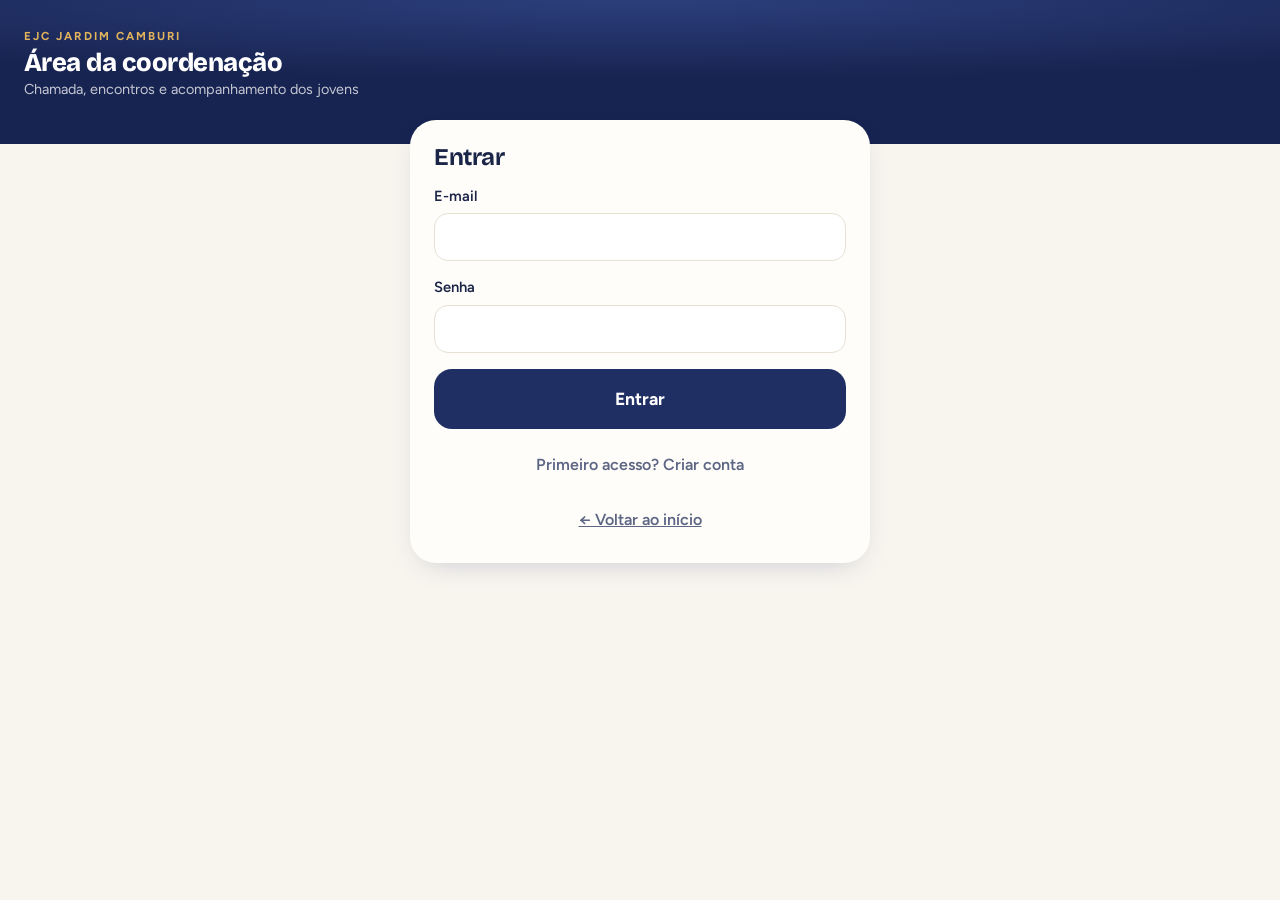
==== coordenacao.html @ 42dc7bba "Renomeia para EJC Jardim Camburi Co-Authored-By: Claude Opus 5.5 <noreply@anthropic.com>" ====
<!doctype html>
<html lang="pt-BR">
<head>
<meta charset="utf-8">
<meta name="viewport" content="width=device-width,initial-scale=1,viewport-fit=cover">
<meta name="theme-color" content="#172350">
<meta name="robots" content="noindex">
<title>Coordenação · EJC Jardim Camburi</title>
<link rel="icon" href="data:image/svg+xml,%3Csvg xmlns='http://www.w3.org/2000/svg' viewBox='0 0 64 64'%3E%3Crect width='64' height='64' rx='16' fill='%23172350'/%3E%3Cpath d='M32 14v36M20 26h24' stroke='%23e3b45c' stroke-width='7' stroke-linecap='round'/%3E%3C/svg%3E">
<link rel="preconnect" href="https://fonts.googleapis.com">
<link rel="preconnect" href="https://fonts.gstatic.com" crossorigin>
<link rel="stylesheet" href="https://fonts.googleapis.com/css2?family=Bricolage+Grotesque:opsz,wght@12..96,700;12..96,800&family=Figtree:wght@400;500;600;700&display=swap">
<link rel="stylesheet" href="css/app.css">
</head>
<body>
<div id="root"><div class="spinner" role="status" aria-label="Carregando"></div></div>
<script src="vendor/supabase.js"></script>
<script src="vendor/qrcode.min.js"></script>
<script type="module" src="js/coord.js"></script>
</body>
</html>
---- css/app.css ----
/* Layout: telas de celular primeiro — cabeçalho azul com cartão sobreposto; coordenação com navegação inferior fixa. */
:root {
  color-scheme: light;
  --bg: #f8f5ef;
  --card: #fffdf9;
  --ink: #1b2547;
  --ink-soft: #5d6684;
  --navy: #1f2f63;
  --navy-deep: #141f45;
  --gold: #e3b45c;
  --gold-deep: #c9953c;
  --gold-soft: #f7ead0;
  --line: #e7e1d4;
  --chip: #f1ece2;
  --ok: #2f7a86;
  --ok-soft: #dcefef;
  --warn: #9a6416;
  --warn-soft: #fbecd2;
  --bad: #b8402e;
  --bad-soft: #f8e1dc;
  --wa: #1f9d55;
  --font-display: "Bricolage Grotesque", "Figtree", ui-sans-serif, system-ui, sans-serif;
  --font-body: "Figtree", ui-sans-serif, system-ui, -apple-system, sans-serif;
  --radius: 18px;
  --shadow: 0 10px 30px -14px rgba(31, 47, 99, .28);
  --hero: radial-gradient(120% 80% at 50% 0%, #2c3f7c 0%, #172350 70%);
}

* { box-sizing: border-box; }
html, body { margin: 0; }
body {
  background: var(--bg);
  color: var(--ink);
  font: 16px/1.45 var(--font-body);
  -webkit-tap-highlight-color: transparent;
  min-height: 100dvh;
}
h1, h2, h3 { font-family: var(--font-display); letter-spacing: -.02em; line-height: 1.1; margin: 0; text-wrap: balance; }
p { margin: 0; }
a { color: inherit; }
button, input, select, textarea { font: inherit; color: inherit; }
[hidden] { display: none !important; }
:focus-visible { outline: 3px solid var(--gold); outline-offset: 2px; }
.muted { color: var(--ink-soft); }
.small { font-size: .875rem; }
.tiny { font-size: .78rem; }
.num { font-variant-numeric: tabular-nums; }
.eyebrow { font-size: .72rem; font-weight: 700; letter-spacing: .18em; text-transform: uppercase; color: var(--gold); }

/* ---------- Cabeçalho + cartão ---------- */
.hero { background: var(--hero); color: #fff; padding: calc(28px + env(safe-area-inset-top, 0px)) 24px 44px; }
.hero h1 { font-size: 1.6rem; font-weight: 800; margin-top: 4px; }
.hero .sub { color: rgba(255,255,255,.75); font-size: .9rem; margin-top: 2px; }
.wrap { padding: 0 16px 40px; margin-top: -24px; }
.card { background: var(--card); border-radius: 26px; box-shadow: var(--shadow); padding: 24px; max-width: 460px; margin: 0 auto; }

/* ---------- Formulários ---------- */
.field { display: grid; gap: 6px; }
.field > span, label.lbl { font-weight: 600; font-size: .92rem; }
.input, select.input, textarea.input {
  width: 100%; height: 48px; border-radius: 14px; border: 1.5px solid var(--line);
  background: #fff; padding: 0 14px; font-size: 1rem;
}
textarea.input { height: auto; min-height: 84px; padding: 12px 14px; resize: vertical; }
.input:focus { border-color: var(--navy); outline: none; box-shadow: 0 0 0 3px rgba(31,47,99,.12); }
.input.big { height: 64px; text-align: center; font-size: 1.6rem; font-weight: 600; letter-spacing: .02em; border-radius: 18px; }
.stack { display: grid; gap: 16px; }
.row { display: flex; gap: 10px; flex-wrap: wrap; align-items: center; }
.row > * { min-width: 0; }
.grid2 { display: grid; grid-template-columns: 1fr 1fr; gap: 10px; }
.err { color: var(--bad); font-size: .9rem; }

/* ---------- Botões ---------- */
.btn {
  display: inline-flex; align-items: center; justify-content: center; gap: 8px;
  height: 46px; padding: 0 18px; border-radius: 14px; border: 0; cursor: pointer;
  font-weight: 700; text-decoration: none; background: var(--chip); color: var(--ink); white-space: nowrap;
  transition: transform .08s ease, filter .15s ease;
}
.btn:active { transform: scale(.98); }
.btn:disabled { opacity: .55; cursor: default; }
.btn.primary { background: var(--navy); color: #fff; }
.btn.gold { background: linear-gradient(135deg, #f0cd85, var(--gold-deep)); color: var(--navy-deep); box-shadow: 0 12px 28px -12px rgba(201,149,60,.55); }
.btn.wa { background: var(--wa); color: #fff; }
.btn.ghost { background: transparent; color: var(--ink-soft); }
.btn.danger { background: var(--bad-soft); color: var(--bad); }
.btn.xl { height: 60px; font-size: 1.1rem; border-radius: 18px; width: 100%; }
.btn.sm { height: 36px; padding: 0 12px; font-size: .86rem; border-radius: 11px; }
.btn.block { width: 100%; }
.linkbtn { background: none; border: 0; color: var(--ink-soft); font-weight: 600; cursor: pointer; padding: 8px; }

/* ---------- Chips e selos ---------- */
.chips { display: flex; flex-wrap: wrap; gap: 8px; }
.chip { border: 1.5px solid var(--line); background: var(--chip); border-radius: 999px; padding: 8px 14px; font-weight: 600; font-size: .9rem; cursor: pointer; }
.chip[aria-pressed="true"] { background: var(--navy); border-color: var(--navy); color: #fff; }
.pill { display: inline-flex; align-items: center; gap: 4px; border-radius: 999px; padding: 2px 9px; font-size: .74rem; font-weight: 700; white-space: nowrap; }
.pill.novo { background: var(--gold-soft); color: #7a5413; }
.pill.frequente { background: var(--ok-soft); color: var(--ok); }
.pill.ocasional { background: var(--chip); color: var(--ink-soft); }
.pill.sumido { background: var(--bad-soft); color: var(--bad); }
.pill.rev { background: var(--warn-soft); color: var(--warn); }
.pill.open { background: var(--ok-soft); color: var(--ok); }
.pill.closed { background: var(--chip); color: var(--ink-soft); }

.consent { display: flex; gap: 12px; align-items: flex-start; background: var(--gold-soft); border-radius: 16px; padding: 14px; font-size: .92rem; }
.consent input { width: 22px; height: 22px; margin-top: 1px; accent-color: var(--navy); flex: none; }

.center { text-align: center; }
.big-emoji { font-size: 4.5rem; line-height: 1; animation: pop .5s cubic-bezier(.2,.9,.3,1.4) both; }
@keyframes pop { from { transform: scale(.6); opacity: 0; } to { transform: scale(1); opacity: 1; } }
.spinner { width: 34px; height: 34px; border-radius: 50%; border: 4px solid var(--line); border-top-color: var(--navy); animation: spin .8s linear infinite; margin: 30px auto; }
@keyframes spin { to { transform: rotate(360deg); } }
.wa-box { margin-top: 22px; padding-top: 20px; border-top: 1px solid var(--line); display: grid; gap: 10px; }

/* ---------- Coordenação ---------- */
.app { padding-bottom: calc(84px + env(safe-area-inset-bottom, 0px)); }
.topbar { background: var(--hero); color: #fff; padding: calc(18px + env(safe-area-inset-top, 0px)) 16px 18px; }
.topbar .inner { max-width: 980px; margin: 0 auto; display: flex; justify-content: space-between; align-items: center; gap: 12px; }
.topbar h1 { font-size: 1.35rem; }
.page { max-width: 980px; margin: 0 auto; padding: 18px 16px; display: grid; gap: 18px; }
.panel { background: var(--card); border: 1px solid var(--line); border-radius: var(--radius); padding: 18px; display: grid; gap: 14px; min-width: 0; }
.panel h2 { font-size: 1.15rem; }
.panel-head { display: flex; justify-content: space-between; align-items: center; gap: 10px; flex-wrap: wrap; }
.stats { display: grid; grid-template-columns: repeat(auto-fit, minmax(140px, 1fr)); gap: 10px; }
.stat { background: var(--card); border: 1px solid var(--line); border-radius: 16px; padding: 14px; display: grid; gap: 2px; }
.stat b { font-family: var(--font-display); font-size: 2rem; line-height: 1; font-variant-numeric: tabular-nums; }
.stat span { font-size: .84rem; color: var(--ink-soft); font-weight: 600; }
.stat.hl { background: var(--navy); border-color: var(--navy); color: #fff; }
.stat.hl span { color: rgba(255,255,255,.75); }

.list { display: grid; }
.item { display: flex; align-items: center; gap: 12px; padding: 12px 2px; border-top: 1px solid var(--line); min-width: 0; }
.item:first-child { border-top: 0; }
.item .main { flex: 1; min-width: 0; }
.item .name { font-weight: 700; overflow-wrap: anywhere; }
.item .meta { font-size: .84rem; color: var(--ink-soft); display: flex; flex-wrap: wrap; gap: 4px 8px; align-items: center; }
.item.click { cursor: pointer; }
.item.click:hover .name { text-decoration: underline; }
.empty { text-align: center; padding: 26px 10px; color: var(--ink-soft); display: grid; gap: 12px; justify-items: center; }

.meeting { border: 1px solid var(--line); border-radius: 16px; padding: 14px; display: grid; gap: 10px; background: #fff; }
.meeting.is-open { border-color: var(--ok); box-shadow: 0 0 0 3px var(--ok-soft); }
.meeting h3 { font-size: 1.05rem; }

.tabbar {
  position: fixed; left: 0; right: 0; bottom: 0; z-index: 20;
  background: var(--card); border-top: 1px solid var(--line);
  padding: 6px 8px calc(6px + env(safe-area-inset-bottom, 0px));
  display: grid; grid-template-columns: repeat(4, 1fr);
}
.tabbar button { background: none; border: 0; padding: 6px 2px; display: grid; justify-items: center; gap: 2px; font-size: .74rem; font-weight: 700; color: var(--ink-soft); cursor: pointer; border-radius: 12px; }
.tabbar button svg { width: 22px; height: 22px; }
.tabbar button[aria-current="page"] { color: var(--navy); background: var(--gold-soft); }

.sheet-bg { position: fixed; inset: 0; background: rgba(20,31,69,.45); z-index: 30; display: flex; align-items: flex-end; justify-content: center; }
.sheet { background: var(--bg); width: 100%; max-width: 620px; max-height: 92dvh; overflow: auto; border-radius: 24px 24px 0 0; padding: 20px 16px calc(24px + env(safe-area-inset-bottom, 0px)); display: grid; gap: 16px; }
@media (min-width: 700px) { .sheet-bg { align-items: center; } .sheet { border-radius: 24px; } }
.sheet-head { display: flex; justify-content: space-between; align-items: flex-start; gap: 10px; }

/* QR em tela cheia */
.qr-screen { position: fixed; inset: 0; z-index: 40; background: var(--hero); color: #fff; overflow: auto; padding: calc(20px + env(safe-area-inset-top, 0px)) 16px calc(20px + env(safe-area-inset-bottom, 0px)); display: grid; gap: 18px; align-content: start; justify-items: center; text-align: center; }
.qr-box { background: #fff; border-radius: 26px; padding: 18px; box-shadow: 0 20px 50px -20px rgba(0,0,0,.6); border: 4px solid var(--gold); width: min(86vw, 62dvh, 520px); }
.qr-box canvas, .qr-box img { width: 100%; height: auto; display: block; image-rendering: pixelated; }
.qr-count { font-family: var(--font-display); font-size: 3rem; font-weight: 800; line-height: 1; font-variant-numeric: tabular-nums; }
.names { display: flex; flex-wrap: wrap; gap: 8px; justify-content: center; max-width: 680px; }
.names span { background: rgba(255,255,255,.12); border-radius: 999px; padding: 6px 12px; font-weight: 600; animation: pop .5s both; }
.qr-actions { display: flex; flex-wrap: wrap; gap: 10px; justify-content: center; }

.chart { width: 100%; height: auto; display: block; }
.chart text { fill: var(--ink-soft); font-size: 12px; font-family: var(--font-body); }
.legend { display: flex; gap: 14px; font-size: .84rem; color: var(--ink-soft); flex-wrap: wrap; }
.legend i { display: inline-block; width: 10px; height: 10px; border-radius: 3px; margin-right: 6px; vertical-align: -1px; }

.toast { position: fixed; left: 50%; bottom: calc(96px + env(safe-area-inset-bottom, 0px)); transform: translateX(-50%); background: var(--navy-deep); color: #fff; padding: 10px 16px; border-radius: 12px; font-weight: 600; z-index: 60; max-width: calc(100vw - 32px); }
.confirm-inline { background: var(--bad-soft); border-radius: 12px; padding: 10px; display: flex; gap: 8px; align-items: center; flex-wrap: wrap; font-size: .9rem; }
.sheet .stats { grid-template-columns: repeat(3, minmax(0, 1fr)); }
.sheet .stats .stat b { font-size: 1.5rem; }
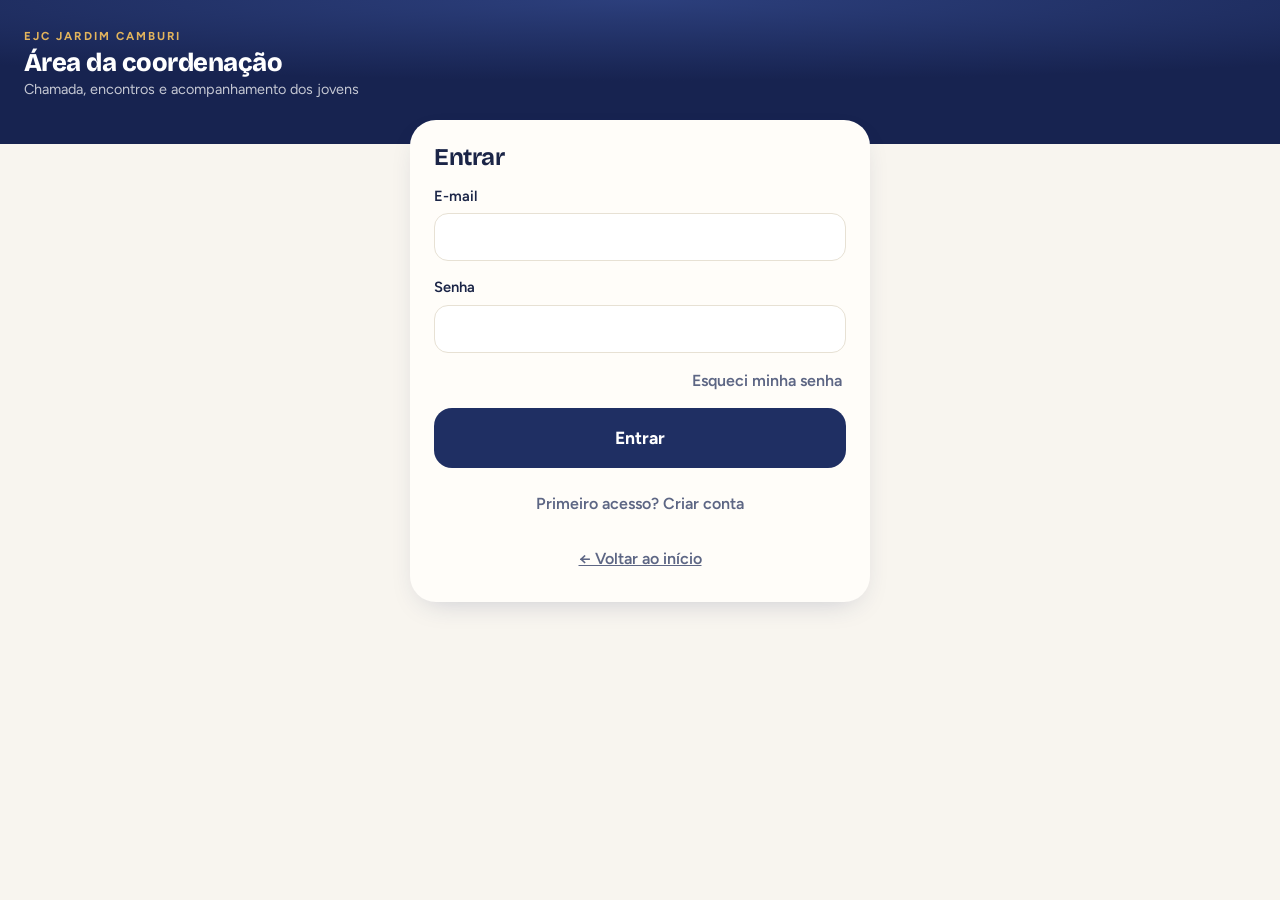
==== commit 8e47825e: "Esqueci minha senha: link por e-mail e tela de senha nova Co-Authored-By: Claude Opus 5.5 <noreply@a" ====
--- a/coordenacao.html
+++ b/coordenacao.html
@@ -14,6 +14,7 @@
 </head>
 <body>
 <div id="root"><div class="spinner" role="status" aria-label="Carregando"></div></div>
+<script>window.__authHash = location.hash;</script>
 <script src="vendor/supabase.js"></script>
 <script src="vendor/qrcode.min.js"></script>
 <script type="module" src="js/coord.js"></script>
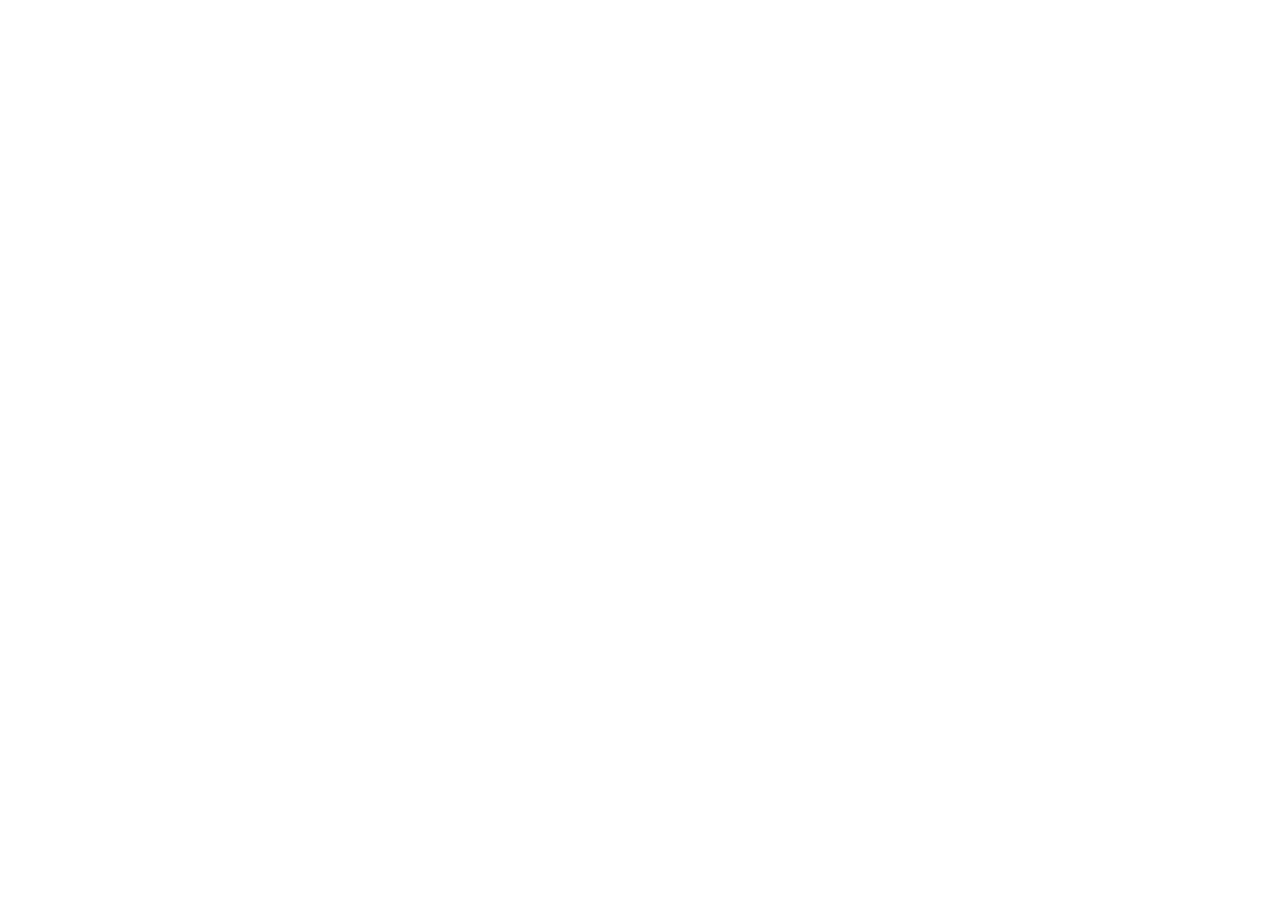
==== commit 545ec32b: "Força navegador a buscar a versão nova dos arquivos Co-Authored-By: Claude Opus 5.5 <noreply@anthrop" ====
--- a/coordenacao.html
+++ b/coordenacao.html
@@ -10,13 +10,13 @@
 <link rel="preconnect" href="https://fonts.googleapis.com">
 <link rel="preconnect" href="https://fonts.gstatic.com" crossorigin>
 <link rel="stylesheet" href="https://fonts.googleapis.com/css2?family=Bricolage+Grotesque:opsz,wght@12..96,700;12..96,800&family=Figtree:wght@400;500;600;700&display=swap">
-<link rel="stylesheet" href="css/app.css">
+<link rel="stylesheet" href="css/app\.css?v=20261023b">
 </head>
 <body>
 <div id="root"><div class="spinner" role="status" aria-label="Carregando"></div></div>
 <script>window.__authHash = location.hash;</script>
 <script src="vendor/supabase.js"></script>
 <script src="vendor/qrcode.min.js"></script>
-<script type="module" src="js/coord.js"></script>
+<script type="module" src="js/coord\.js?v=20261023b"></script>
 </body>
 </html>
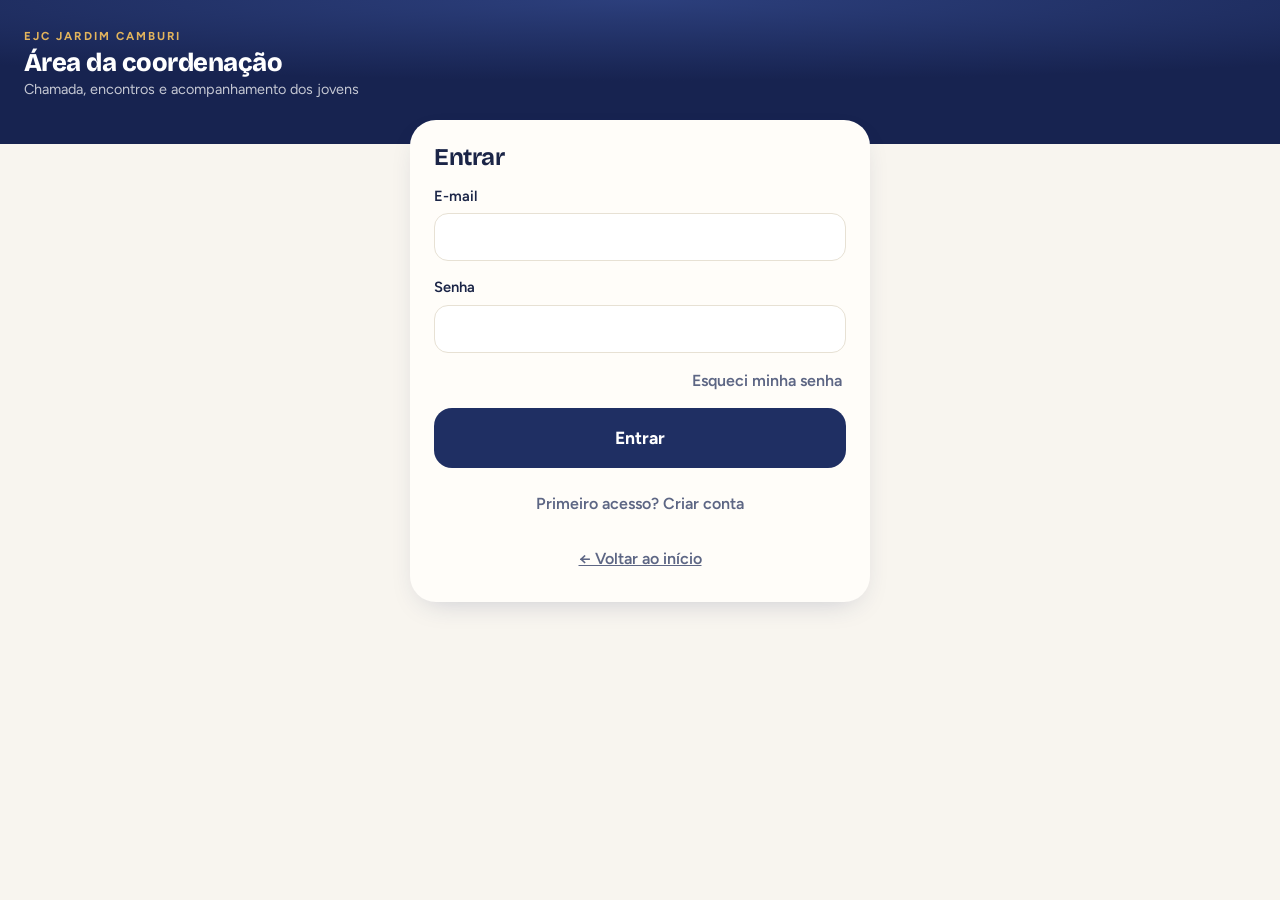
==== commit 297f7a3a: "Corrige caminhos dos arquivos Co-Authored-By: Claude Opus 5.5 <noreply@anthropic.com>" ====
--- a/coordenacao.html
+++ b/coordenacao.html
@@ -10,13 +10,13 @@
 <link rel="preconnect" href="https://fonts.googleapis.com">
 <link rel="preconnect" href="https://fonts.gstatic.com" crossorigin>
 <link rel="stylesheet" href="https://fonts.googleapis.com/css2?family=Bricolage+Grotesque:opsz,wght@12..96,700;12..96,800&family=Figtree:wght@400;500;600;700&display=swap">
-<link rel="stylesheet" href="css/app\.css?v=20261023b">
+<link rel="stylesheet" href="css/app.css?v=20261023b">
 </head>
 <body>
 <div id="root"><div class="spinner" role="status" aria-label="Carregando"></div></div>
 <script>window.__authHash = location.hash;</script>
 <script src="vendor/supabase.js"></script>
 <script src="vendor/qrcode.min.js"></script>
-<script type="module" src="js/coord\.js?v=20261023b"></script>
+<script type="module" src="js/coord.js?v=20261023b"></script>
 </body>
 </html>
--- a/css/app.css
+++ b/css/app.css
@@ -0,0 +1,177 @@
+/* Layout: telas de celular primeiro — cabeçalho azul com cartão sobreposto; coordenação com navegação inferior fixa. */
+:root {
+  color-scheme: light;
+  --bg: #f8f5ef;
+  --card: #fffdf9;
+  --ink: #1b2547;
+  --ink-soft: #5d6684;
+  --navy: #1f2f63;
+  --navy-deep: #141f45;
+  --gold: #e3b45c;
+  --gold-deep: #c9953c;
+  --gold-soft: #f7ead0;
+  --line: #e7e1d4;
+  --chip: #f1ece2;
+  --ok: #2f7a86;
+  --ok-soft: #dcefef;
+  --warn: #9a6416;
+  --warn-soft: #fbecd2;
+  --bad: #b8402e;
+  --bad-soft: #f8e1dc;
+  --wa: #1f9d55;
+  --font-display: "Bricolage Grotesque", "Figtree", ui-sans-serif, system-ui, sans-serif;
+  --font-body: "Figtree", ui-sans-serif, system-ui, -apple-system, sans-serif;
+  --radius: 18px;
+  --shadow: 0 10px 30px -14px rgba(31, 47, 99, .28);
+  --hero: radial-gradient(120% 80% at 50% 0%, #2c3f7c 0%, #172350 70%);
+}
+
+* { box-sizing: border-box; }
+html, body { margin: 0; }
+body {
+  background: var(--bg);
+  color: var(--ink);
+  font: 16px/1.45 var(--font-body);
+  -webkit-tap-highlight-color: transparent;
+  min-height: 100dvh;
+}
+h1, h2, h3 { font-family: var(--font-display); letter-spacing: -.02em; line-height: 1.1; margin: 0; text-wrap: balance; }
+p { margin: 0; }
+a { color: inherit; }
+button, input, select, textarea { font: inherit; color: inherit; }
+[hidden] { display: none !important; }
+:focus-visible { outline: 3px solid var(--gold); outline-offset: 2px; }
+.muted { color: var(--ink-soft); }
+.small { font-size: .875rem; }
+.tiny { font-size: .78rem; }
+.num { font-variant-numeric: tabular-nums; }
+.eyebrow { font-size: .72rem; font-weight: 700; letter-spacing: .18em; text-transform: uppercase; color: var(--gold); }
+
+/* ---------- Cabeçalho + cartão ---------- */
+.hero { background: var(--hero); color: #fff; padding: calc(28px + env(safe-area-inset-top, 0px)) 24px 44px; }
+.hero h1 { font-size: 1.6rem; font-weight: 800; margin-top: 4px; }
+.hero .sub { color: rgba(255,255,255,.75); font-size: .9rem; margin-top: 2px; }
+.wrap { padding: 0 16px 40px; margin-top: -24px; }
+.card { background: var(--card); border-radius: 26px; box-shadow: var(--shadow); padding: 24px; max-width: 460px; margin: 0 auto; }
+
+/* ---------- Formulários ---------- */
+.field { display: grid; gap: 6px; }
+.field > span, label.lbl { font-weight: 600; font-size: .92rem; }
+.input, select.input, textarea.input {
+  width: 100%; height: 48px; border-radius: 14px; border: 1.5px solid var(--line);
+  background: #fff; padding: 0 14px; font-size: 1rem;
+}
+textarea.input { height: auto; min-height: 84px; padding: 12px 14px; resize: vertical; }
+.input:focus { border-color: var(--navy); outline: none; box-shadow: 0 0 0 3px rgba(31,47,99,.12); }
+.input.big { height: 64px; text-align: center; font-size: 1.6rem; font-weight: 600; letter-spacing: .02em; border-radius: 18px; }
+.stack { display: grid; gap: 16px; }
+.row { display: flex; gap: 10px; flex-wrap: wrap; align-items: center; }
+.row > * { min-width: 0; }
+.grid2 { display: grid; grid-template-columns: 1fr 1fr; gap: 10px; }
+.err { color: var(--bad); font-size: .9rem; }
+
+/* ---------- Botões ---------- */
+.btn {
+  display: inline-flex; align-items: center; justify-content: center; gap: 8px;
+  height: 46px; padding: 0 18px; border-radius: 14px; border: 0; cursor: pointer;
+  font-weight: 700; text-decoration: none; background: var(--chip); color: var(--ink); white-space: nowrap;
+  transition: transform .08s ease, filter .15s ease;
+}
+.btn:active { transform: scale(.98); }
+.btn:disabled { opacity: .55; cursor: default; }
+.btn.primary { background: var(--navy); color: #fff; }
+.btn.gold { background: linear-gradient(135deg, #f0cd85, var(--gold-deep)); color: var(--navy-deep); box-shadow: 0 12px 28px -12px rgba(201,149,60,.55); }
+.btn.wa { background: var(--wa); color: #fff; }
+.btn.ghost { background: transparent; color: var(--ink-soft); }
+.btn.danger { background: var(--bad-soft); color: var(--bad); }
+.btn.xl { height: 60px; font-size: 1.1rem; border-radius: 18px; width: 100%; }
+.btn.sm { height: 36px; padding: 0 12px; font-size: .86rem; border-radius: 11px; }
+.btn.block { width: 100%; }
+.linkbtn { background: none; border: 0; color: var(--ink-soft); font-weight: 600; cursor: pointer; padding: 8px; }
+
+/* ---------- Chips e selos ---------- */
+.chips { display: flex; flex-wrap: wrap; gap: 8px; }
+.chip { border: 1.5px solid var(--line); background: var(--chip); border-radius: 999px; padding: 8px 14px; font-weight: 600; font-size: .9rem; cursor: pointer; }
+.chip[aria-pressed="true"] { background: var(--navy); border-color: var(--navy); color: #fff; }
+.pill { display: inline-flex; align-items: center; gap: 4px; border-radius: 999px; padding: 2px 9px; font-size: .74rem; font-weight: 700; white-space: nowrap; }
+.pill.novo { background: var(--gold-soft); color: #7a5413; }
+.pill.frequente { background: var(--ok-soft); color: var(--ok); }
+.pill.ocasional { background: var(--chip); color: var(--ink-soft); }
+.pill.sumido { background: var(--bad-soft); color: var(--bad); }
+.pill.rev { background: var(--warn-soft); color: var(--warn); }
+.pill.open { background: var(--ok-soft); color: var(--ok); }
+.pill.closed { background: var(--chip); color: var(--ink-soft); }
+
+.consent { display: flex; gap: 12px; align-items: flex-start; background: var(--gold-soft); border-radius: 16px; padding: 14px; font-size: .92rem; }
+.consent input { width: 22px; height: 22px; margin-top: 1px; accent-color: var(--navy); flex: none; }
+
+.center { text-align: center; }
+.big-emoji { font-size: 4.5rem; line-height: 1; animation: pop .5s cubic-bezier(.2,.9,.3,1.4) both; }
+@keyframes pop { from { transform: scale(.6); opacity: 0; } to { transform: scale(1); opacity: 1; } }
+.spinner { width: 34px; height: 34px; border-radius: 50%; border: 4px solid var(--line); border-top-color: var(--navy); animation: spin .8s linear infinite; margin: 30px auto; }
+@keyframes spin { to { transform: rotate(360deg); } }
+.wa-box { margin-top: 22px; padding-top: 20px; border-top: 1px solid var(--line); display: grid; gap: 10px; }
+
+/* ---------- Coordenação ---------- */
+.app { padding-bottom: calc(84px + env(safe-area-inset-bottom, 0px)); }
+.topbar { background: var(--hero); color: #fff; padding: calc(18px + env(safe-area-inset-top, 0px)) 16px 18px; }
+.topbar .inner { max-width: 980px; margin: 0 auto; display: flex; justify-content: space-between; align-items: center; gap: 12px; }
+.topbar h1 { font-size: 1.35rem; }
+.page { max-width: 980px; margin: 0 auto; padding: 18px 16px; display: grid; gap: 18px; }
+.panel { background: var(--card); border: 1px solid var(--line); border-radius: var(--radius); padding: 18px; display: grid; gap: 14px; min-width: 0; }
+.panel h2 { font-size: 1.15rem; }
+.panel-head { display: flex; justify-content: space-between; align-items: center; gap: 10px; flex-wrap: wrap; }
+.stats { display: grid; grid-template-columns: repeat(auto-fit, minmax(140px, 1fr)); gap: 10px; }
+.stat { background: var(--card); border: 1px solid var(--line); border-radius: 16px; padding: 14px; display: grid; gap: 2px; }
+.stat b { font-family: var(--font-display); font-size: 2rem; line-height: 1; font-variant-numeric: tabular-nums; }
+.stat span { font-size: .84rem; color: var(--ink-soft); font-weight: 600; }
+.stat.hl { background: var(--navy); border-color: var(--navy); color: #fff; }
+.stat.hl span { color: rgba(255,255,255,.75); }
+
+.list { display: grid; }
+.item { display: flex; align-items: center; gap: 12px; padding: 12px 2px; border-top: 1px solid var(--line); min-width: 0; }
+.item:first-child { border-top: 0; }
+.item .main { flex: 1; min-width: 0; }
+.item .name { font-weight: 700; overflow-wrap: anywhere; }
+.item .meta { font-size: .84rem; color: var(--ink-soft); display: flex; flex-wrap: wrap; gap: 4px 8px; align-items: center; }
+.item.click { cursor: pointer; }
+.item.click:hover .name { text-decoration: underline; }
+.empty { text-align: center; padding: 26px 10px; color: var(--ink-soft); display: grid; gap: 12px; justify-items: center; }
+
+.meeting { border: 1px solid var(--line); border-radius: 16px; padding: 14px; display: grid; gap: 10px; background: #fff; }
+.meeting.is-open { border-color: var(--ok); box-shadow: 0 0 0 3px var(--ok-soft); }
+.meeting h3 { font-size: 1.05rem; }
+
+.tabbar {
+  position: fixed; left: 0; right: 0; bottom: 0; z-index: 20;
+  background: var(--card); border-top: 1px solid var(--line);
+  padding: 6px 8px calc(6px + env(safe-area-inset-bottom, 0px));
+  display: grid; grid-template-columns: repeat(4, 1fr);
+}
+.tabbar button { background: none; border: 0; padding: 6px 2px; display: grid; justify-items: center; gap: 2px; font-size: .74rem; font-weight: 700; color: var(--ink-soft); cursor: pointer; border-radius: 12px; }
+.tabbar button svg { width: 22px; height: 22px; }
+.tabbar button[aria-current="page"] { color: var(--navy); background: var(--gold-soft); }
+
+.sheet-bg { position: fixed; inset: 0; background: rgba(20,31,69,.45); z-index: 30; display: flex; align-items: flex-end; justify-content: center; }
+.sheet { background: var(--bg); width: 100%; max-width: 620px; max-height: 92dvh; overflow: auto; border-radius: 24px 24px 0 0; padding: 20px 16px calc(24px + env(safe-area-inset-bottom, 0px)); display: grid; gap: 16px; }
+@media (min-width: 700px) { .sheet-bg { align-items: center; } .sheet { border-radius: 24px; } }
+.sheet-head { display: flex; justify-content: space-between; align-items: flex-start; gap: 10px; }
+
+/* QR em tela cheia */
+.qr-screen { position: fixed; inset: 0; z-index: 40; background: var(--hero); color: #fff; overflow: auto; padding: calc(20px + env(safe-area-inset-top, 0px)) 16px calc(20px + env(safe-area-inset-bottom, 0px)); display: grid; gap: 18px; align-content: start; justify-items: center; text-align: center; }
+.qr-box { background: #fff; border-radius: 26px; padding: 18px; box-shadow: 0 20px 50px -20px rgba(0,0,0,.6); border: 4px solid var(--gold); width: min(86vw, 62dvh, 520px); }
+.qr-box canvas, .qr-box img { width: 100%; height: auto; display: block; image-rendering: pixelated; }
+.qr-count { font-family: var(--font-display); font-size: 3rem; font-weight: 800; line-height: 1; font-variant-numeric: tabular-nums; }
+.names { display: flex; flex-wrap: wrap; gap: 8px; justify-content: center; max-width: 680px; }
+.names span { background: rgba(255,255,255,.12); border-radius: 999px; padding: 6px 12px; font-weight: 600; animation: pop .5s both; }
+.qr-actions { display: flex; flex-wrap: wrap; gap: 10px; justify-content: center; }
+
+.chart { width: 100%; height: auto; display: block; }
+.chart text { fill: var(--ink-soft); font-size: 12px; font-family: var(--font-body); }
+.legend { display: flex; gap: 14px; font-size: .84rem; color: var(--ink-soft); flex-wrap: wrap; }
+.legend i { display: inline-block; width: 10px; height: 10px; border-radius: 3px; margin-right: 6px; vertical-align: -1px; }
+
+.toast { position: fixed; left: 50%; bottom: calc(96px + env(safe-area-inset-bottom, 0px)); transform: translateX(-50%); background: var(--navy-deep); color: #fff; padding: 10px 16px; border-radius: 12px; font-weight: 600; z-index: 60; max-width: calc(100vw - 32px); }
+.confirm-inline { background: var(--bad-soft); border-radius: 12px; padding: 10px; display: flex; gap: 8px; align-items: center; flex-wrap: wrap; font-size: .9rem; }
+.sheet .stats { grid-template-columns: repeat(3, minmax(0, 1fr)); }
+.sheet .stats .stat b { font-size: 1.5rem; }
